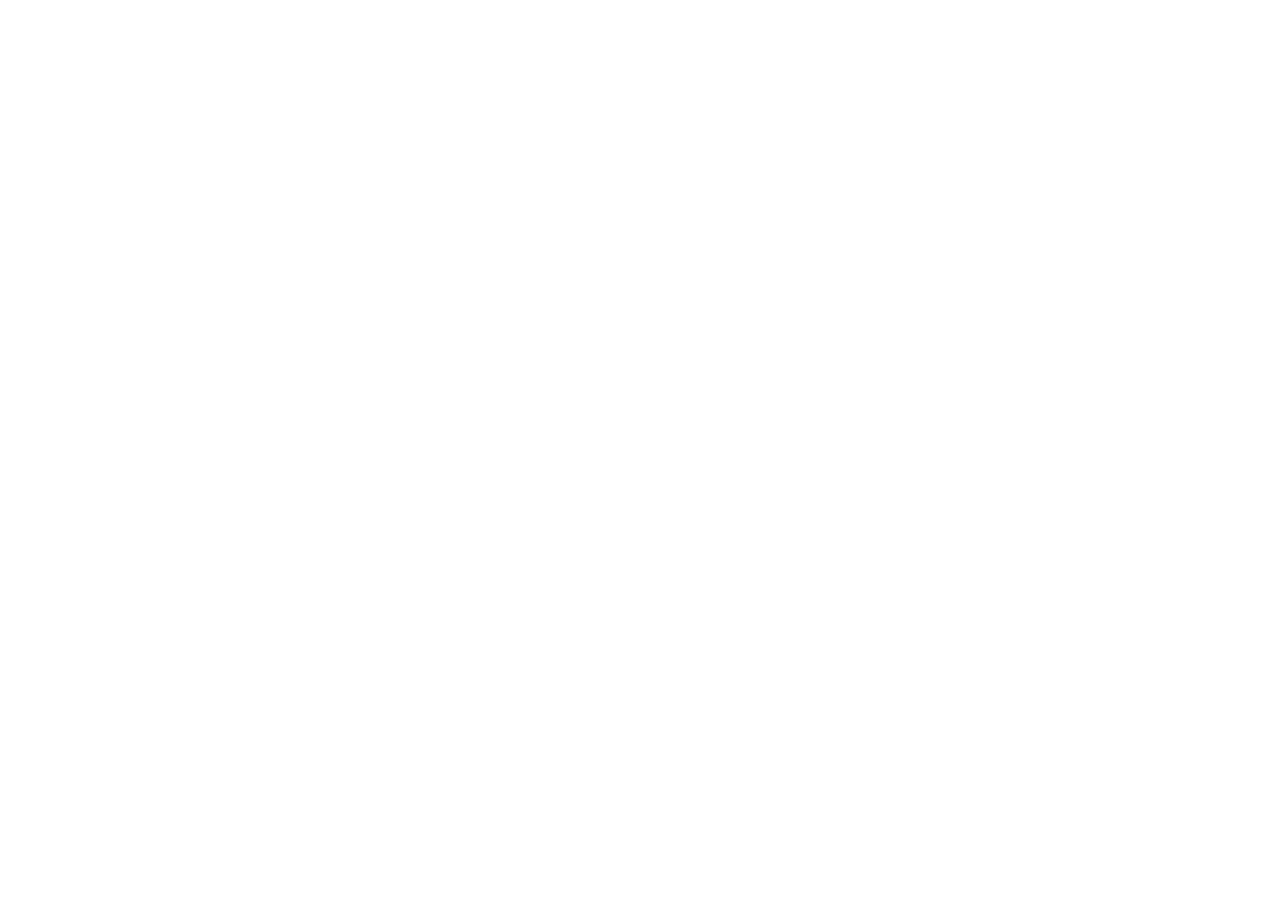
==== index.html @ bf4f5184 "config app" ====
<!DOCTYPE html>
<html lang="en">
<head>
  <meta charset="UTF-8">
  <meta name="viewport" content="width=device-width, initial-scale=1.0">
  <link rel="stylesheet" href="style.css">
  <title>@hover</title>
</head>
<body>

  <script src="script.js"></script>
</body>
</html>
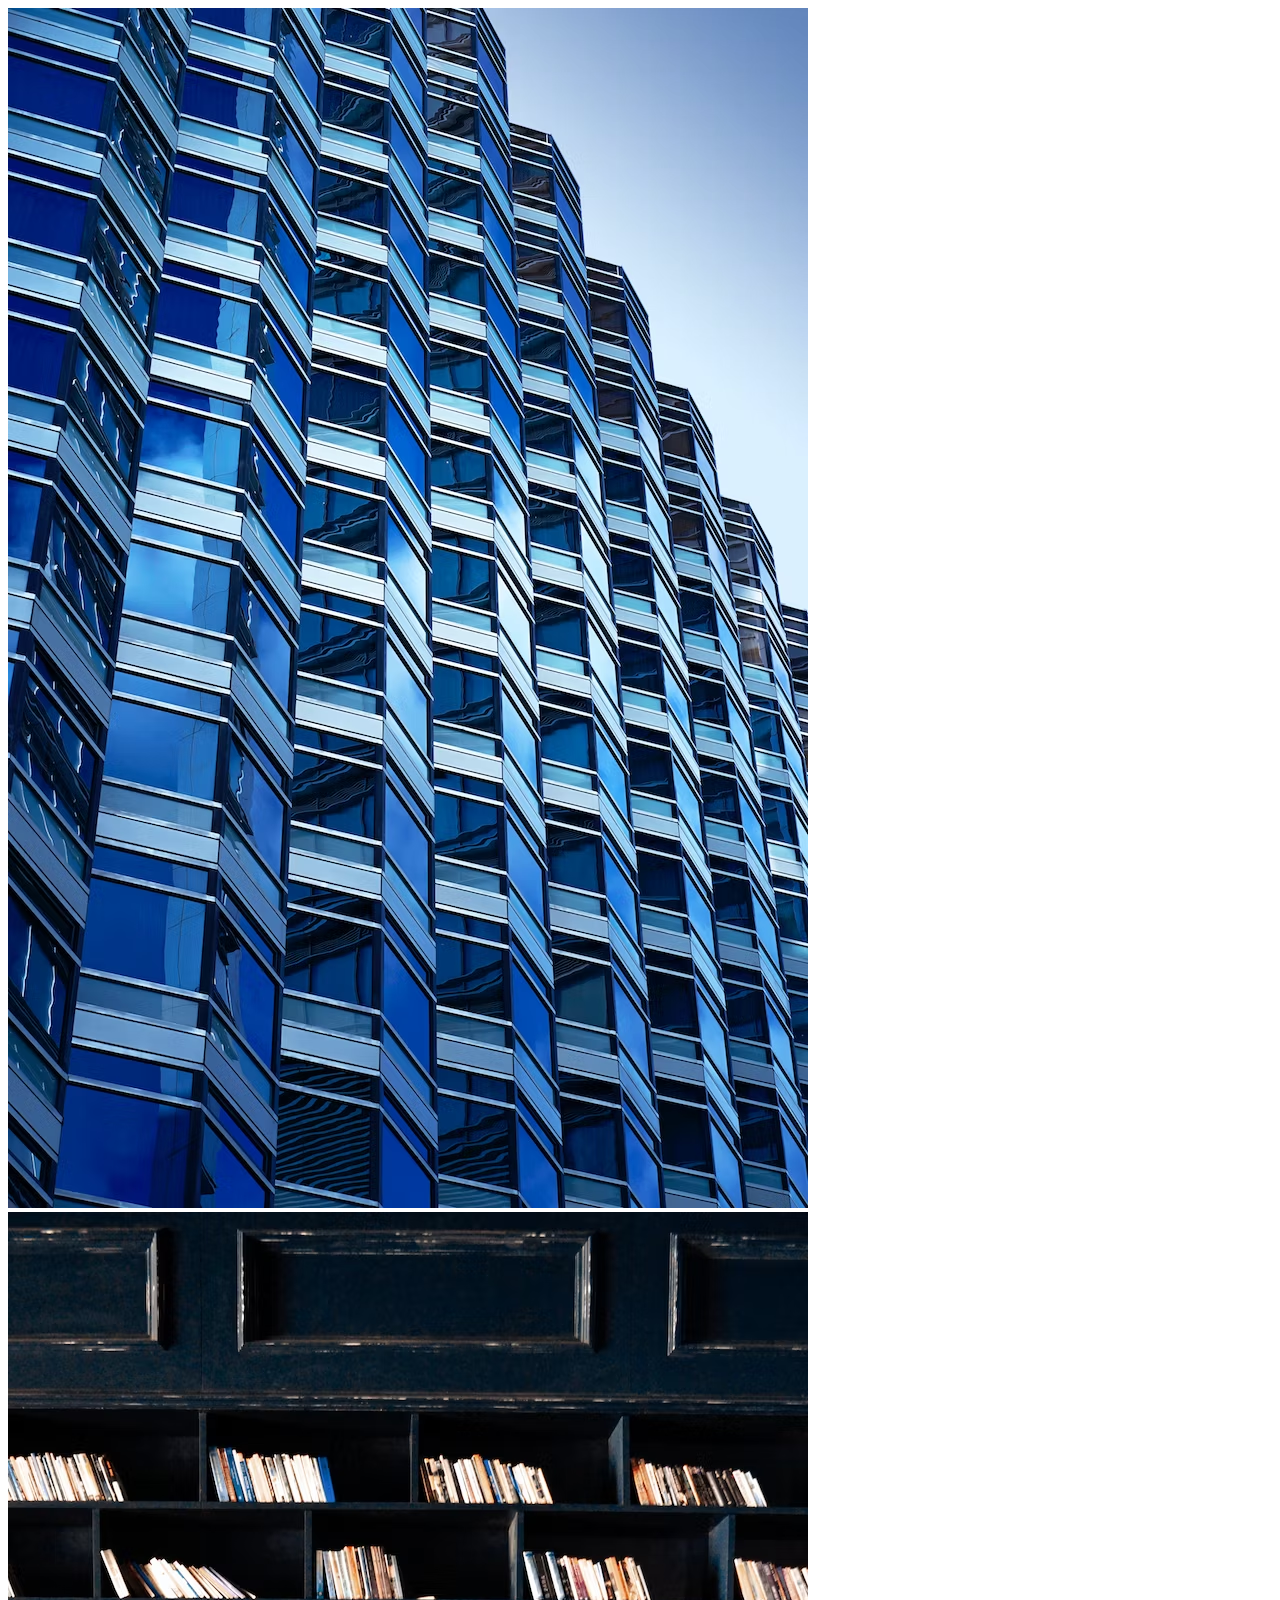
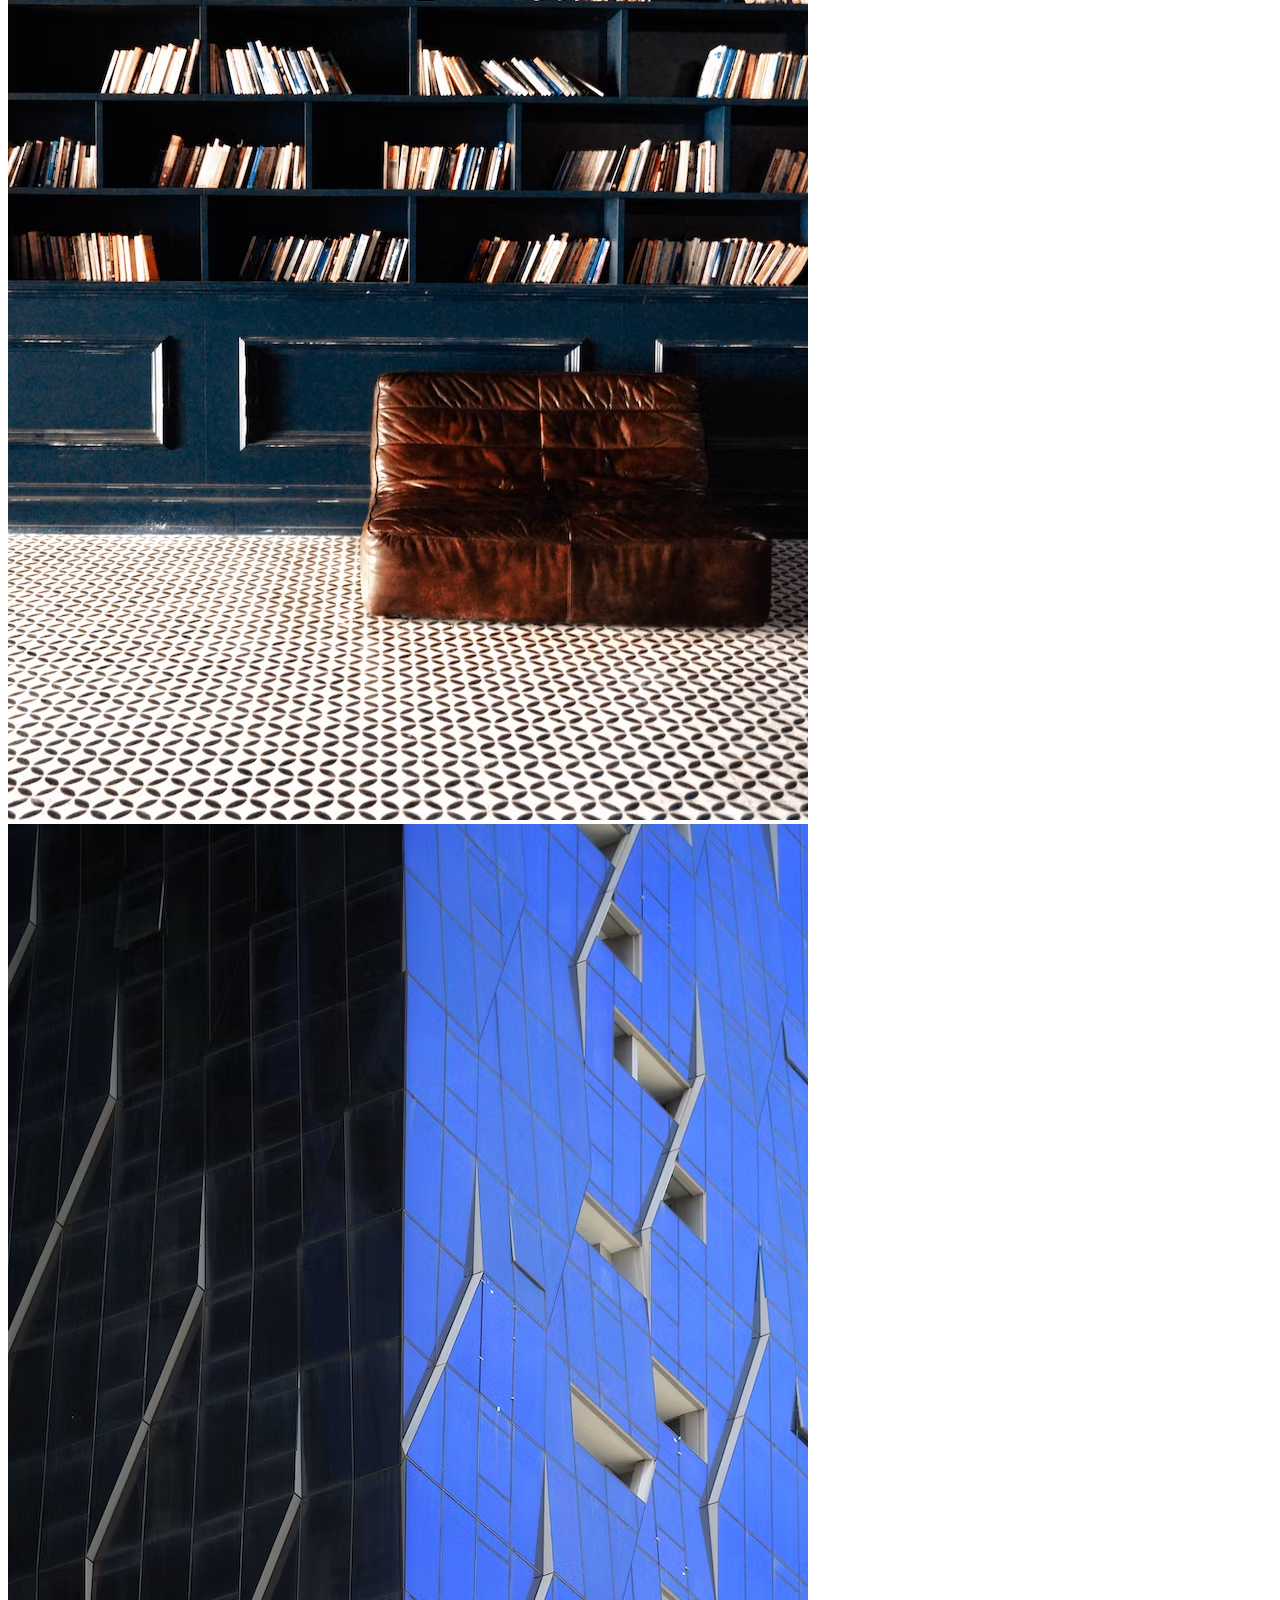
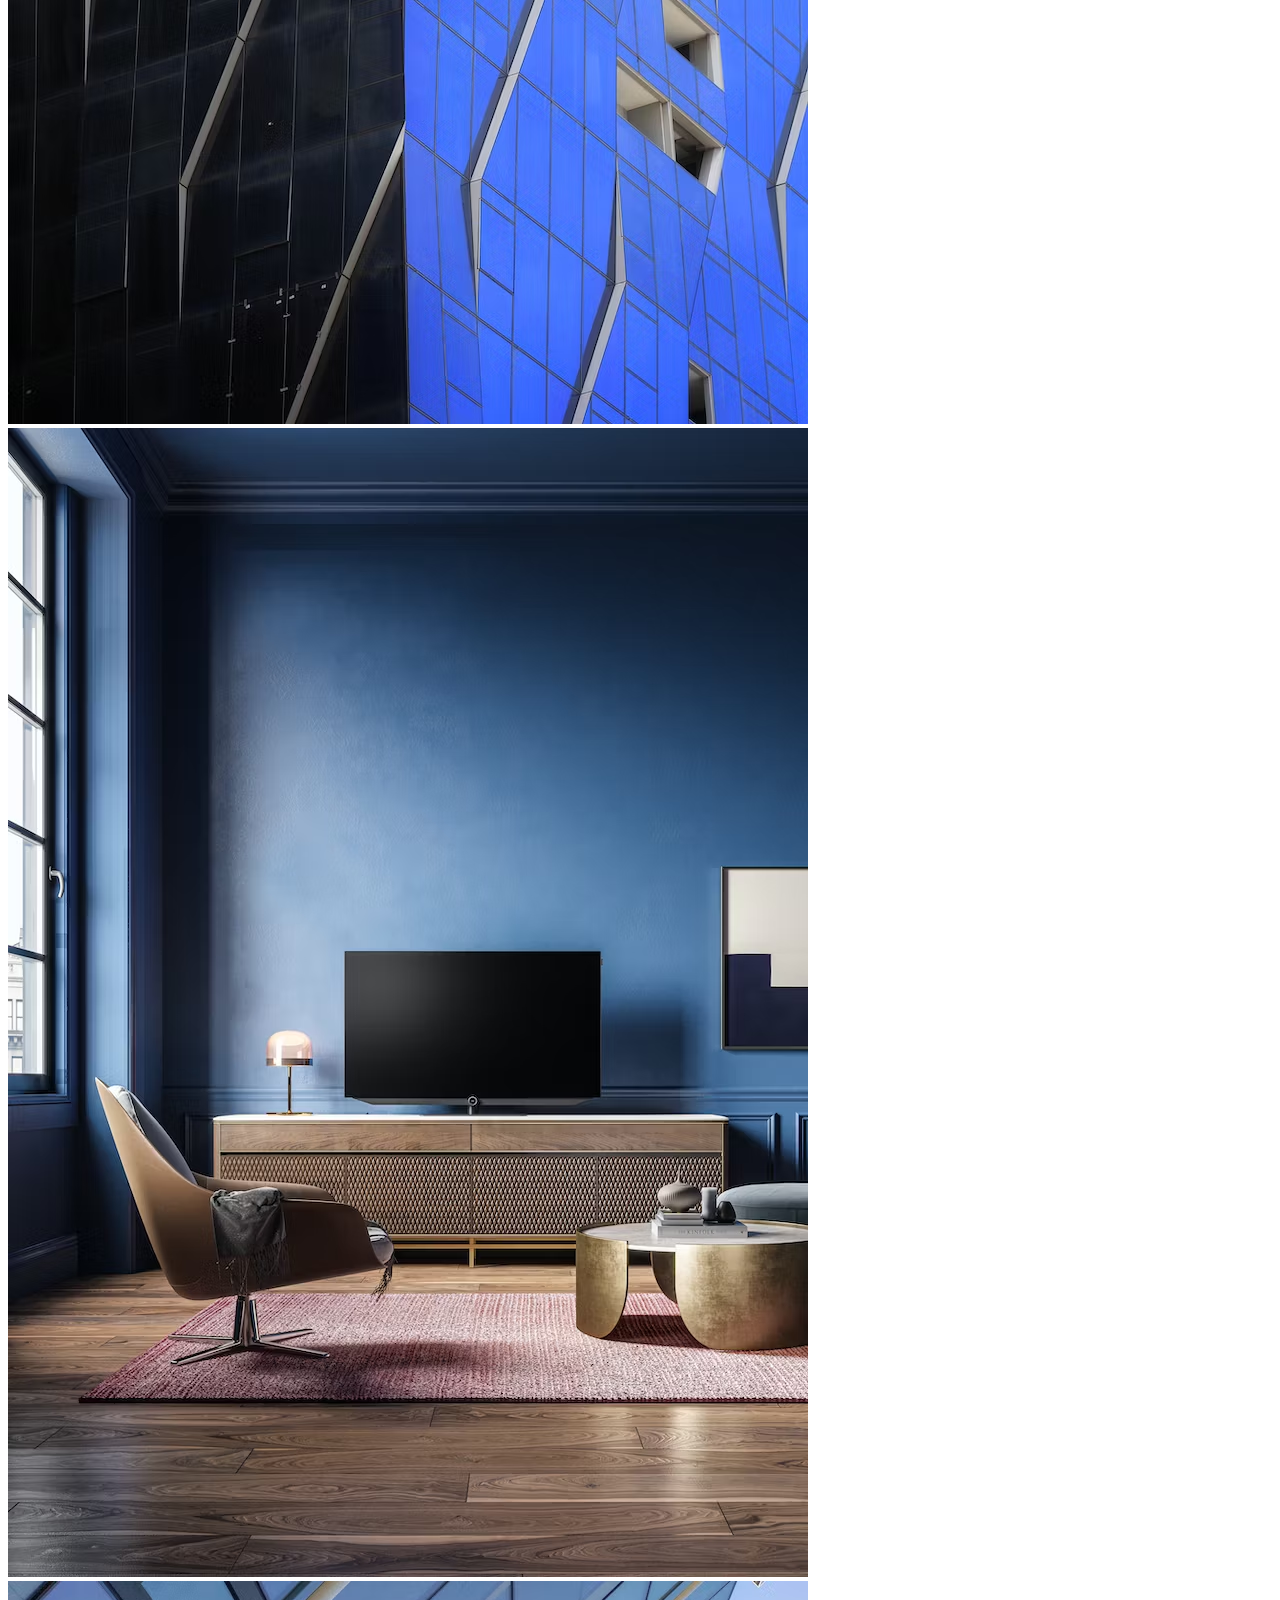
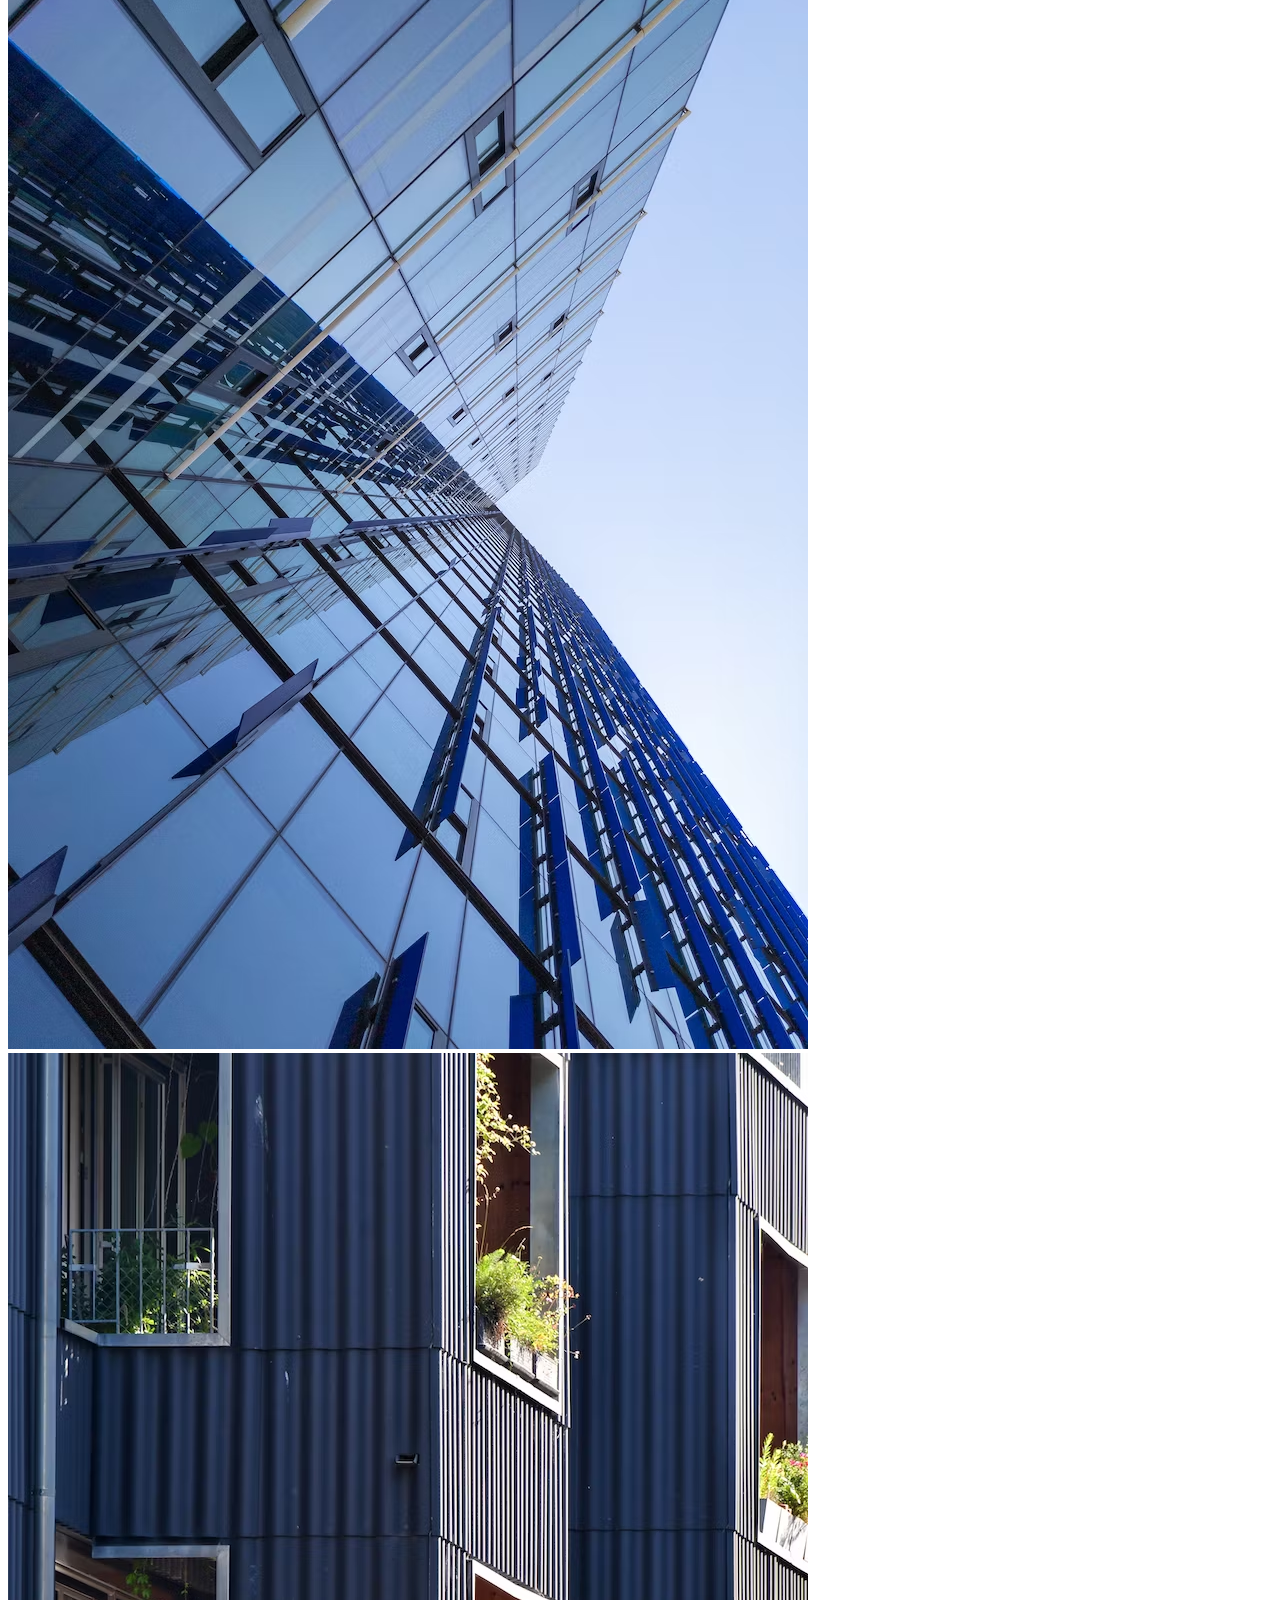
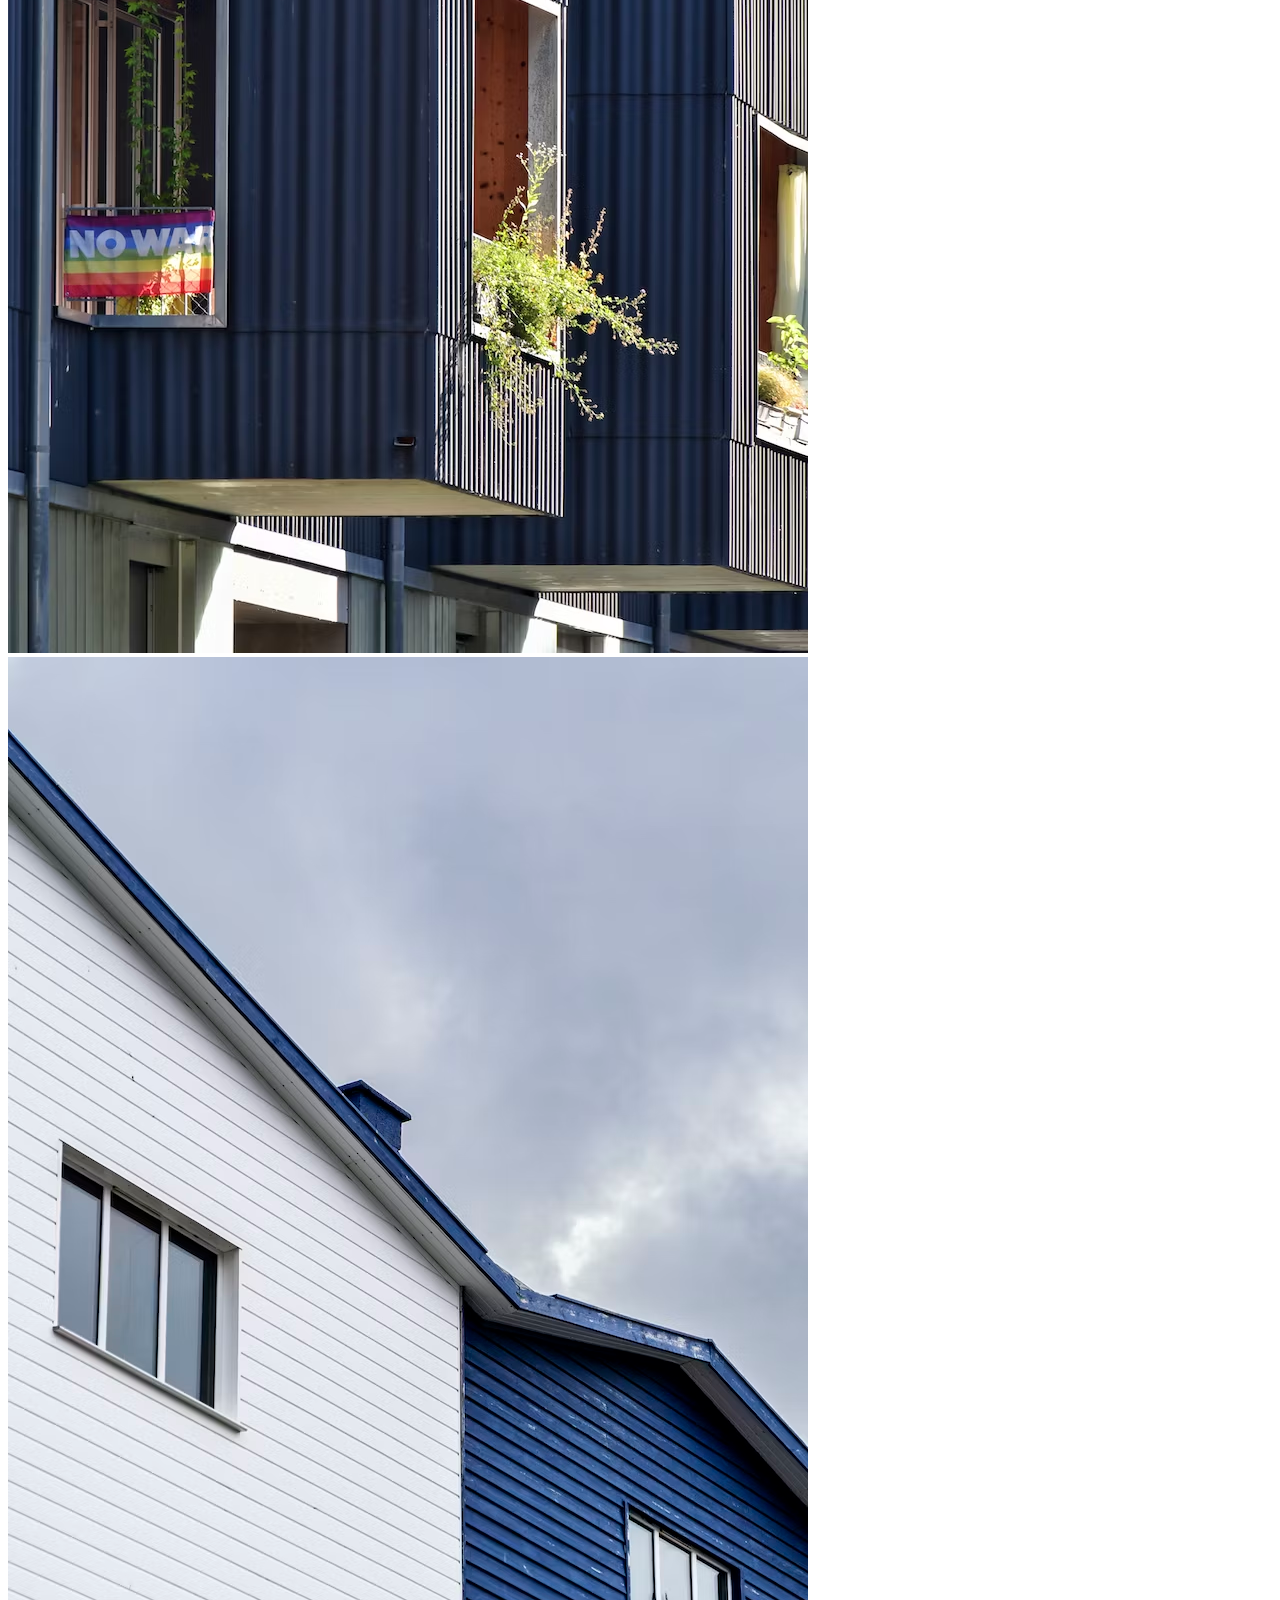
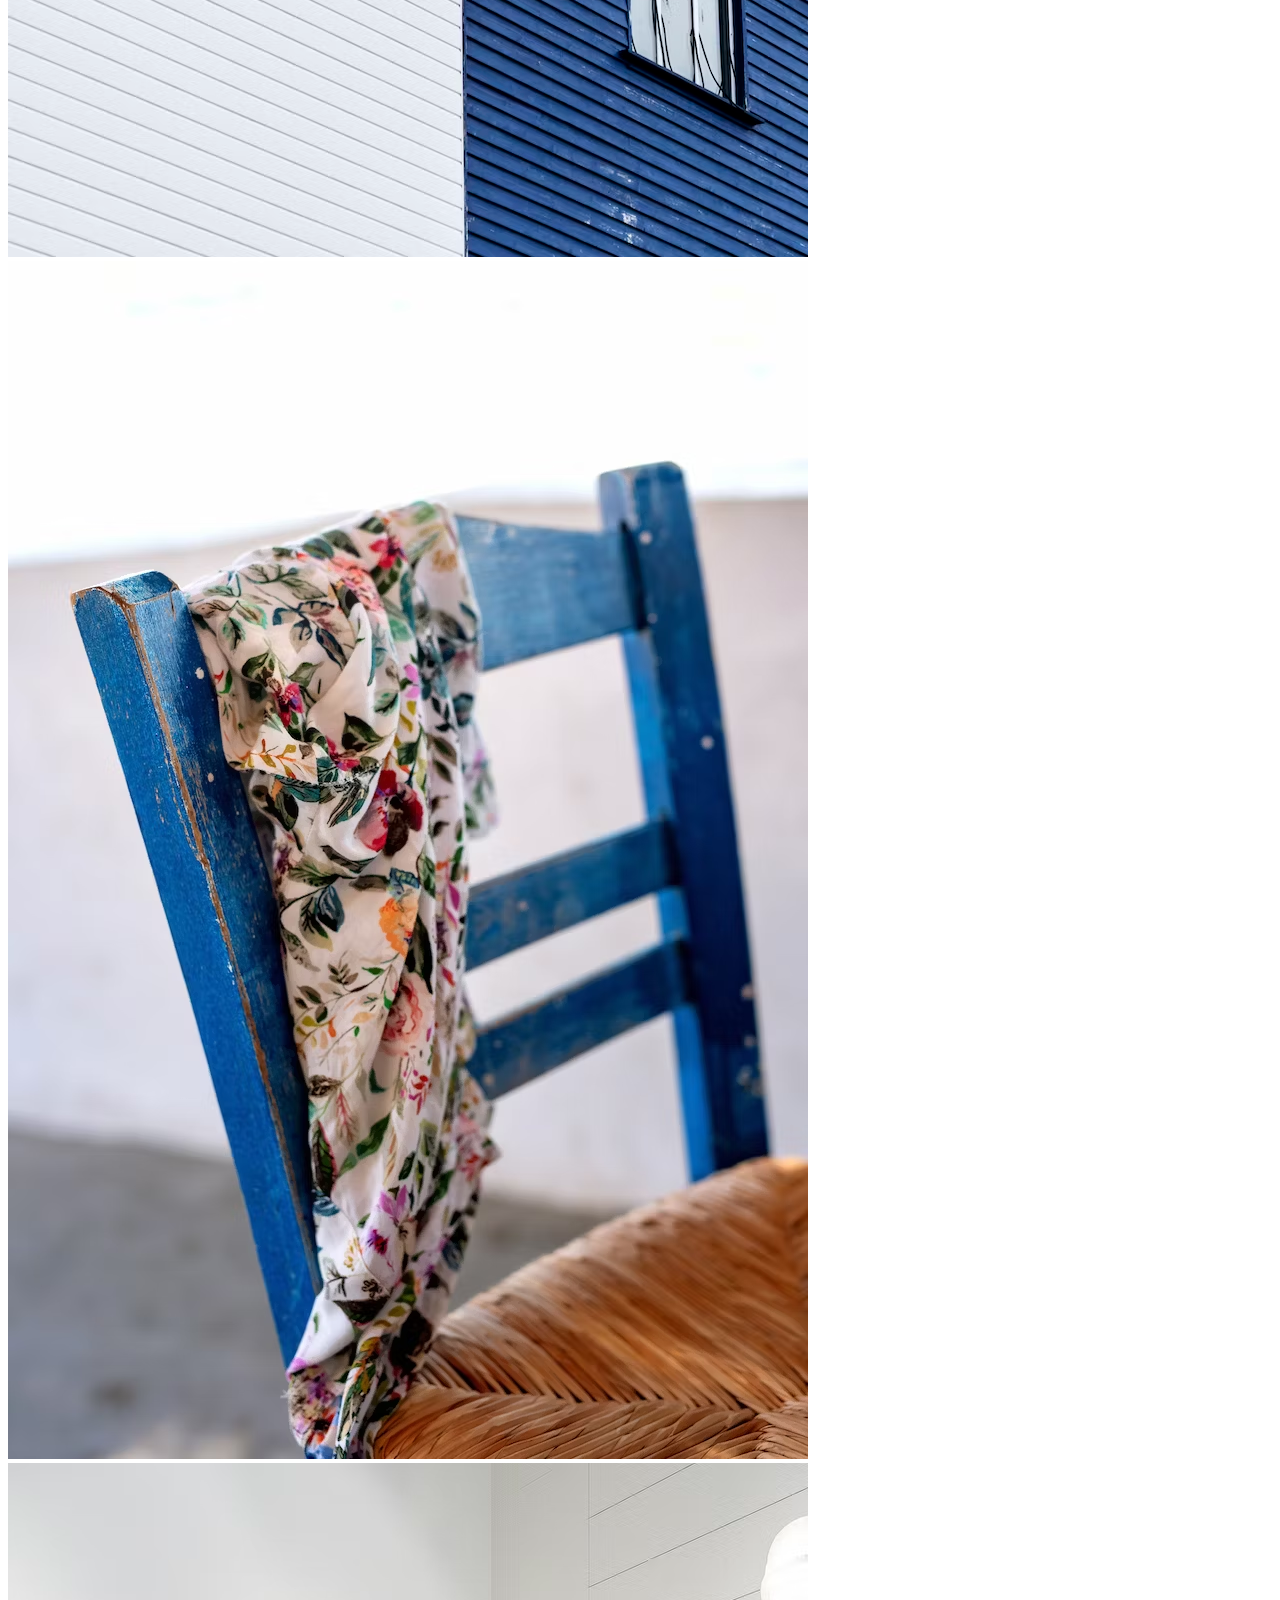
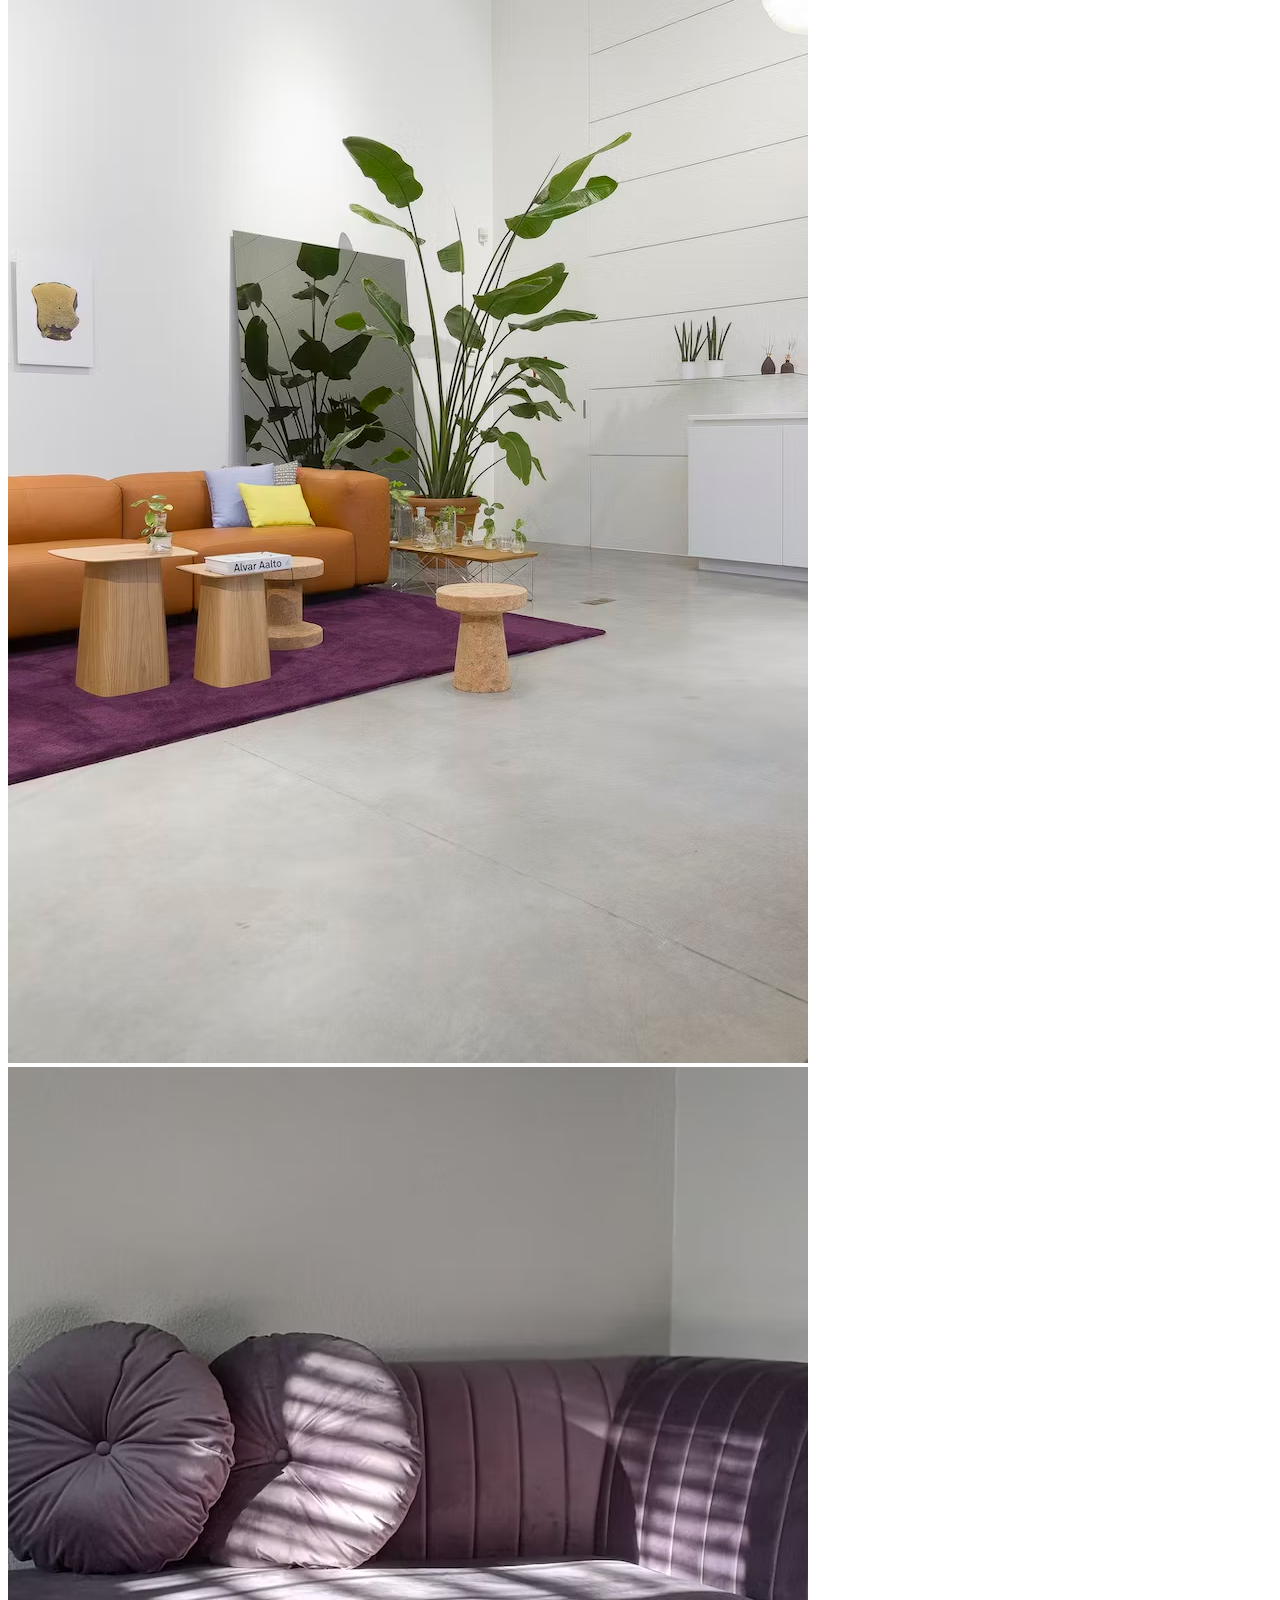
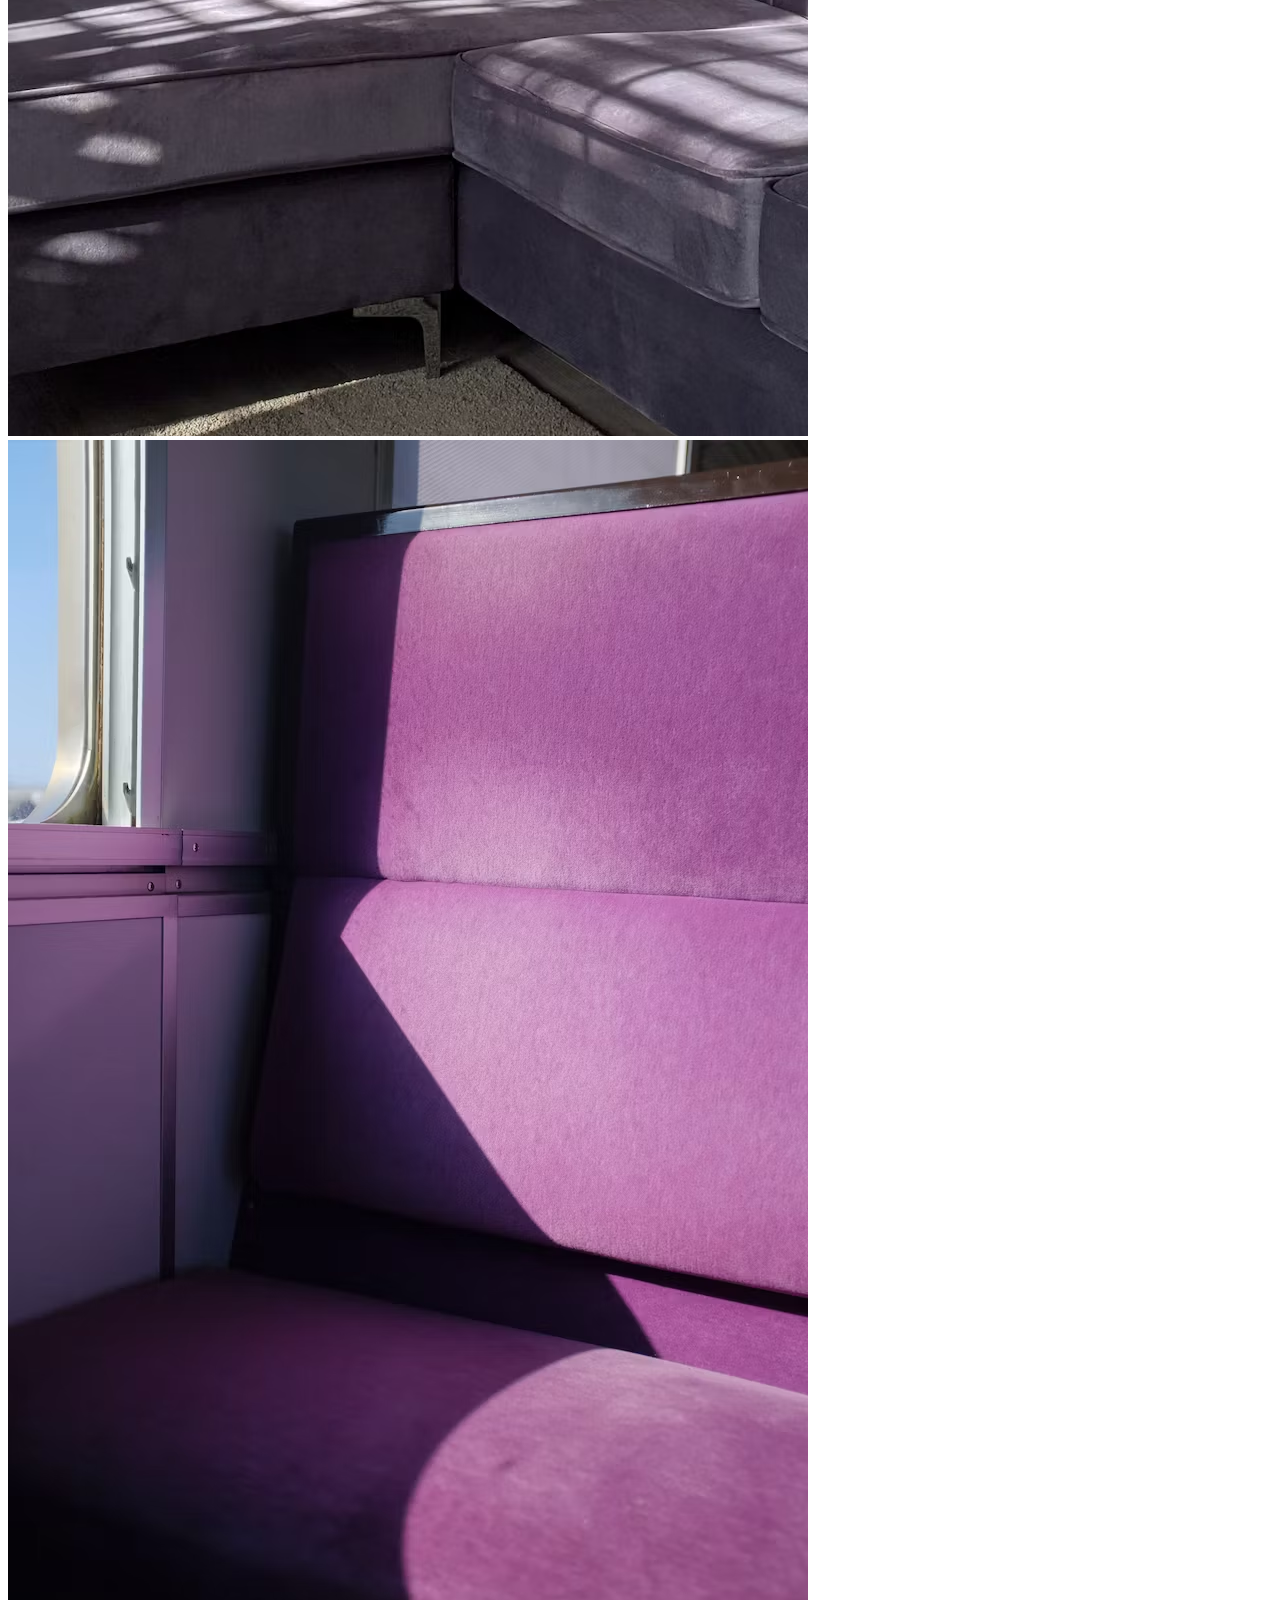
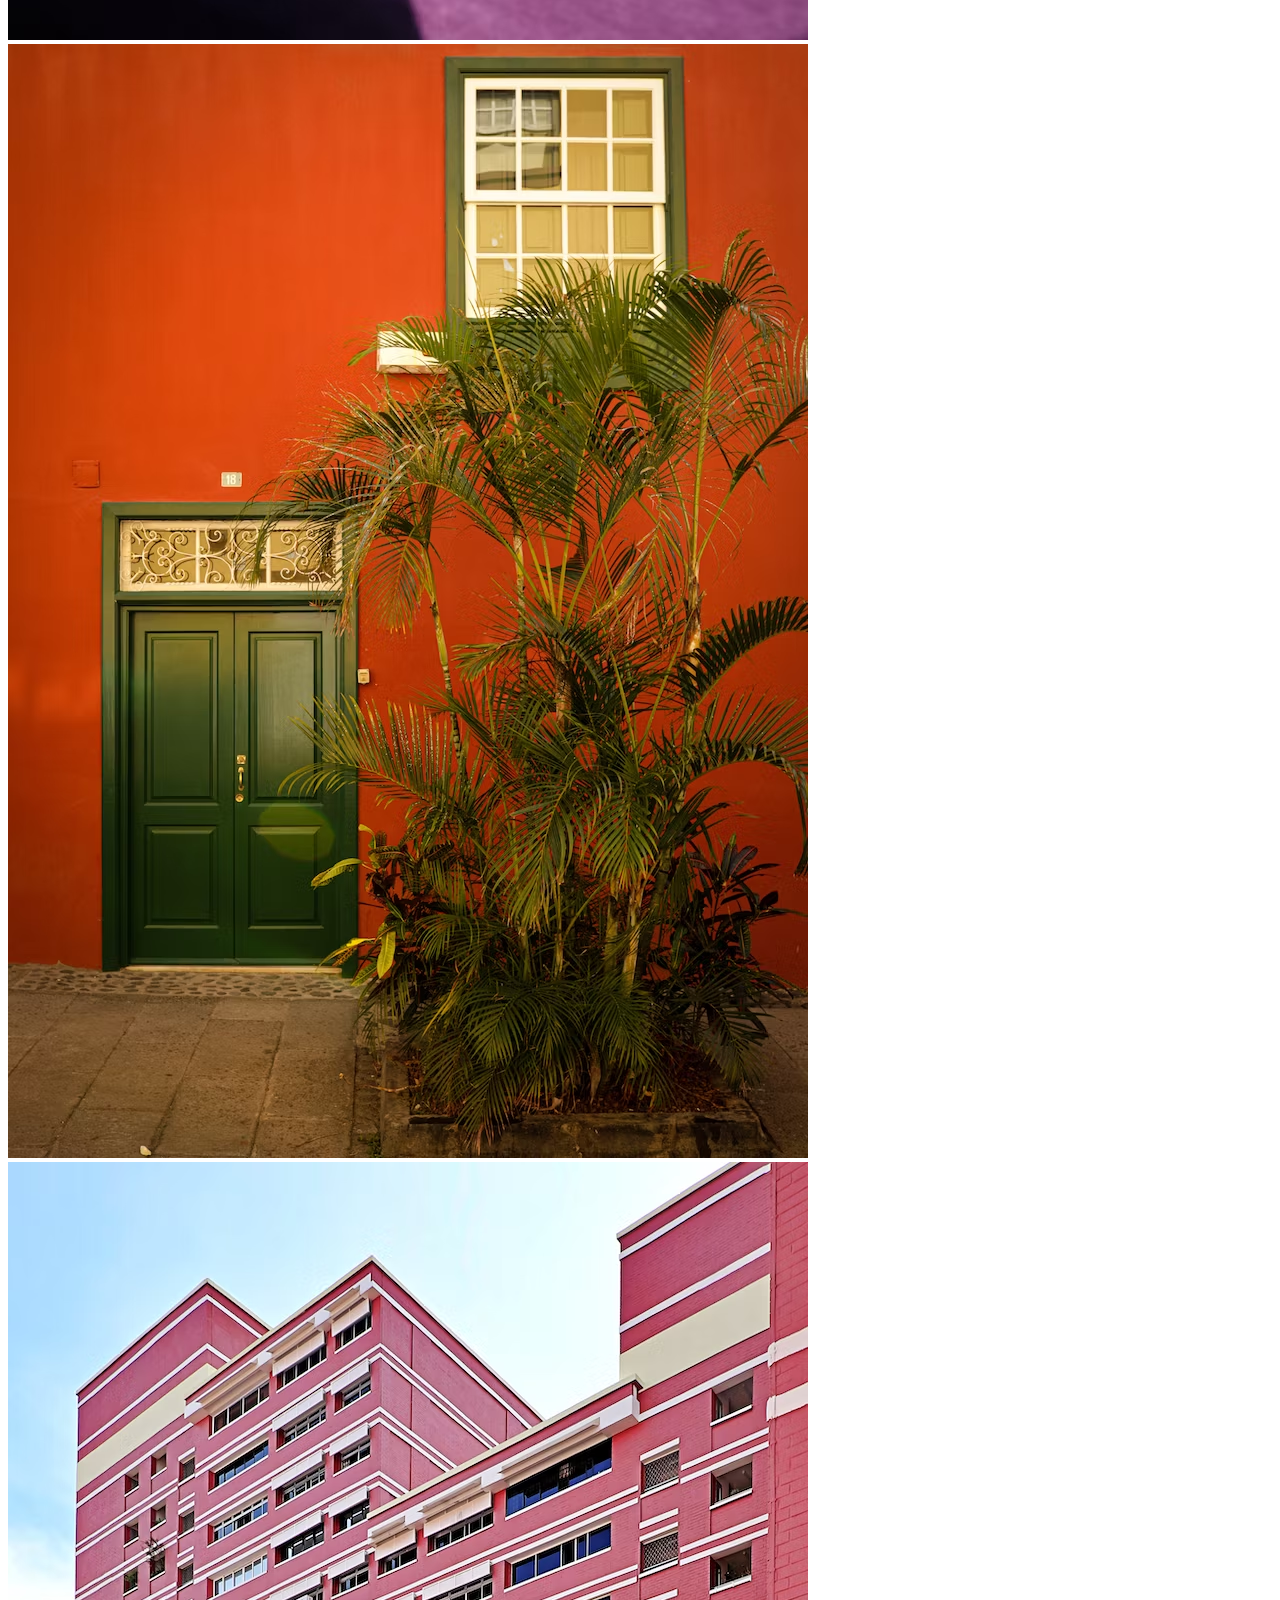
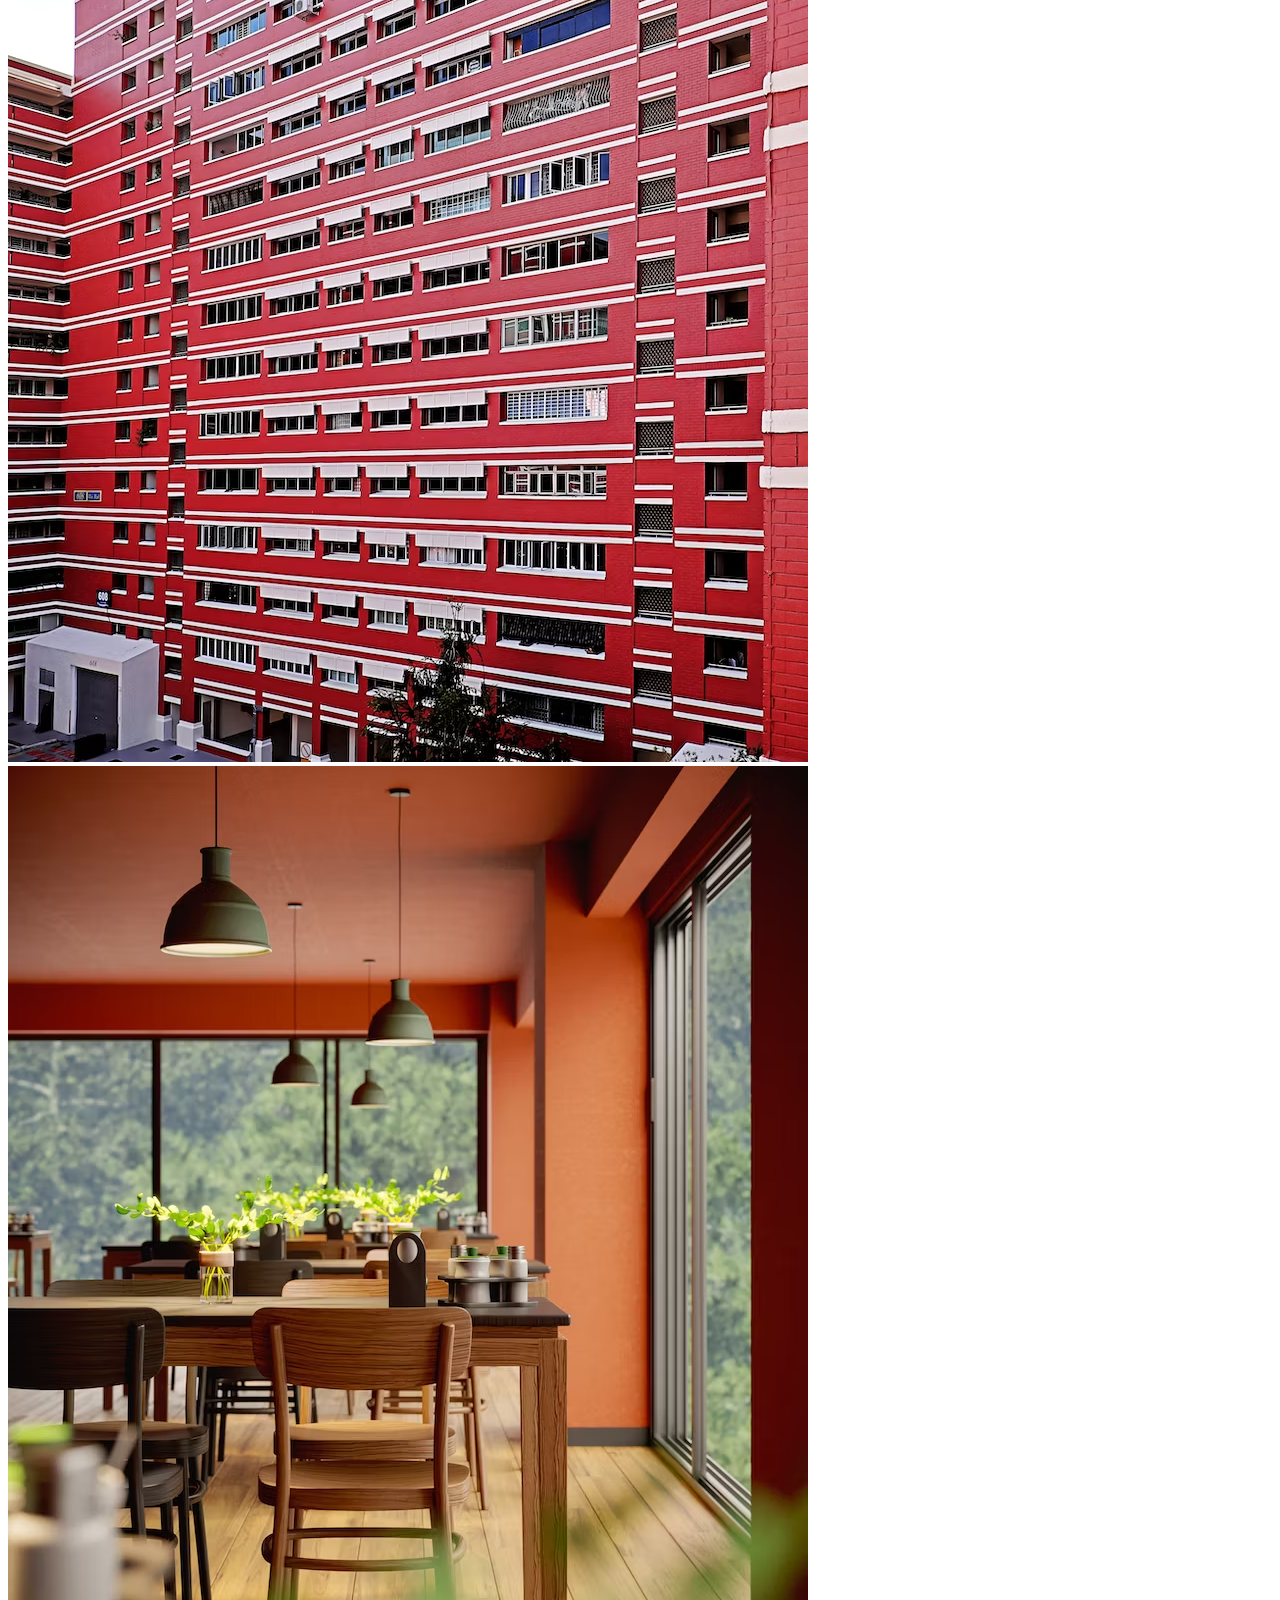
==== commit a6a834d7: "adding pictures" ====
--- a/index.html
+++ b/index.html
@@ -7,6 +7,69 @@
   <title>@hover</title>
 </head>
 <body>
+  <div class="container">
+    <div class="indicator"></div>
+    <div class="gallery">
+      <div class="gallery-item">
+        <img src="./images/img1.avif" alt="">
+      </div>
+      <div class="gallery-item">
+        <img src="./images/img2.avif" alt="">
+      </div>
+      <div class="gallery-item">
+        <img src="./images/img3.avif" alt="">
+      </div>
+      <div class="gallery-item">
+        <img src="./images/img4.avif" alt="">
+      </div>
+      <div class="gallery-item">
+        <img src="./images/img5.avif" alt="">
+      </div>
+      <div class="gallery-item">
+        <img src="./images/img6.avif" alt="">
+      </div>
+      <div class="gallery-item">
+        <img src="./images/img7.avif" alt="">
+      </div>
+      <div class="gallery-item">
+        <img src="./images/img8.avif" alt="">
+      </div>
+      <div class="gallery-item">
+        <img src="./images/img9.avif" alt="">
+      </div>
+      <div class="gallery-item">
+        <img src="./images/img10.avif" alt="">
+      </div>
+      <div class="gallery-item">
+        <img src="./images/img11.avif" alt="">
+      </div>
+      <div class="gallery-item">
+        <img src="./images/img12.avif" alt="">
+      </div>
+      <div class="gallery-item">
+        <img src="./images/img13.avif" alt="">
+      </div>
+      <div class="gallery-item">
+        <img src="./images/img14.avif" alt="">
+      </div>
+      <div class="gallery-item">
+        <img src="./images/img15.avif" alt="">
+      </div>
+      <div class="gallery-item">
+        <img src="./images/img16.avif" alt="">
+      </div>
+      <div class="gallery-item">
+        <img src="./images/img17.avif" alt="">
+      </div>
+      <div class="gallery-item">
+        <img src="./images/img18.avif" alt="">
+      </div>
+      <div class="gallery-item">
+        <img src="./images/img19.avif" alt="">
+      </div>
+
+    </div>
+  </div>
 
   <script src="script.js"></script>
 </body>
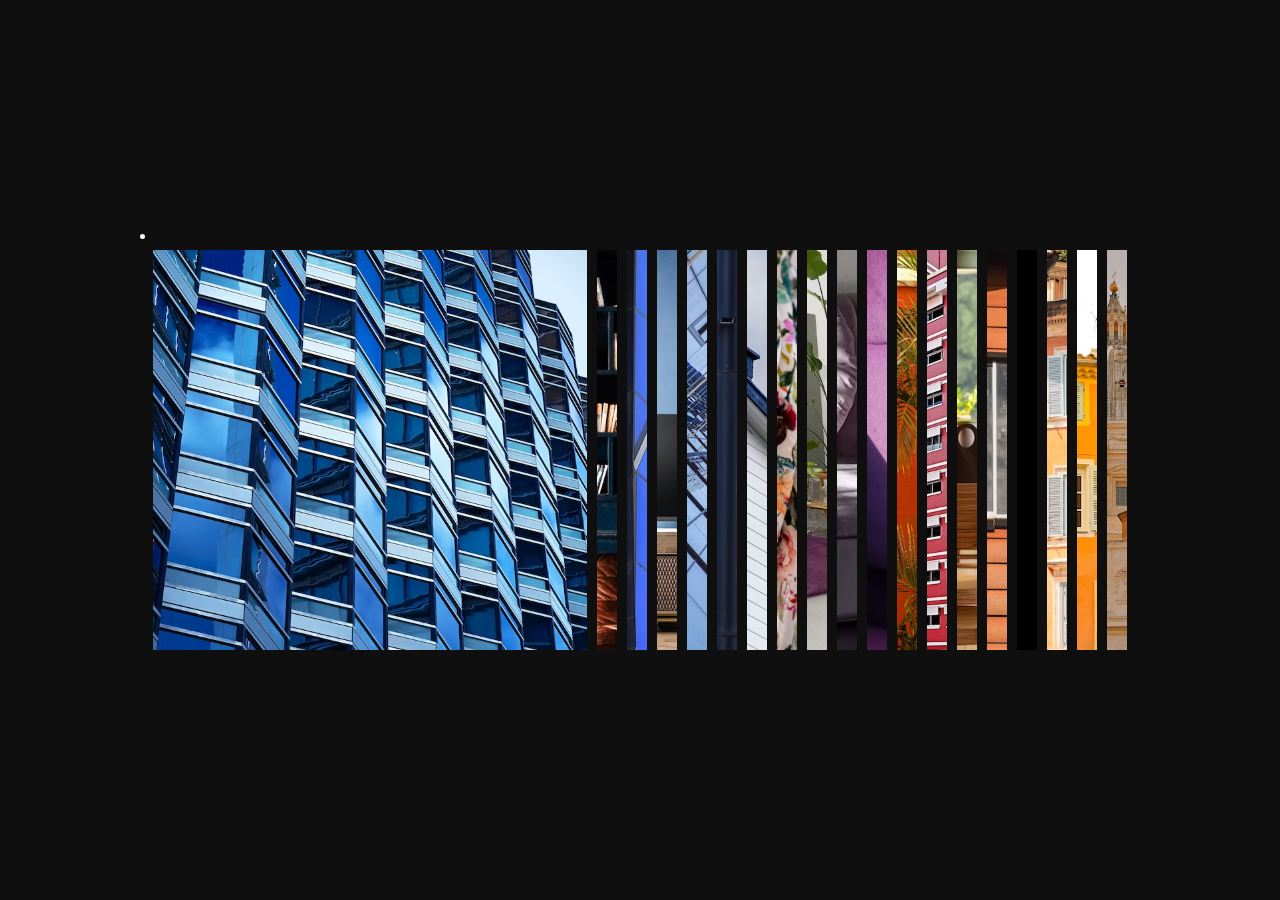
==== commit 6130b633: "javascript hover effect + cursor" ====
--- a/index.html
+++ b/index.html
@@ -1,76 +1,75 @@
 <!DOCTYPE html>
 <html lang="en">
-<head>
-  <meta charset="UTF-8">
-  <meta name="viewport" content="width=device-width, initial-scale=1.0">
-  <link rel="stylesheet" href="style.css">
-  <title>@hover</title>
-</head>
-<body>
-  <div class="container">
-    <div class="indicator"></div>
-    <div class="gallery">
-      <div class="gallery-item">
-        <img src="./images/img1.avif" alt="">
+  <head>
+    <meta charset="UTF-8" />
+    <meta name="viewport" content="width=device-width, initial-scale=1.0" />
+    <link rel="stylesheet" href="style.css" />
+    <title>@hover</title>
+  </head>
+  <body>
+    <div class="container">
+      <div class="indicator"></div>
+      <div class="gallery">
+        <div class="gallery-item">
+          <img src="./images/img1.avif" alt="" />
+        </div>
+        <div class="gallery-item">
+          <img src="./images/img2.avif" alt="" />
+        </div>
+        <div class="gallery-item">
+          <img src="./images/img3.avif" alt="" />
+        </div>
+        <div class="gallery-item">
+          <img src="./images/img4.avif" alt="" />
+        </div>
+        <div class="gallery-item">
+          <img src="./images/img5.avif" alt="" />
+        </div>
+        <div class="gallery-item">
+          <img src="./images/img6.avif" alt="" />
+        </div>
+        <div class="gallery-item">
+          <img src="./images/img7.avif" alt="" />
+        </div>
+        <div class="gallery-item">
+          <img src="./images/img8.avif" alt="" />
+        </div>
+        <div class="gallery-item">
+          <img src="./images/img9.avif" alt="" />
+        </div>
+        <div class="gallery-item">
+          <img src="./images/img10.avif" alt="" />
+        </div>
+        <div class="gallery-item">
+          <img src="./images/img11.avif" alt="" />
+        </div>
+        <div class="gallery-item">
+          <img src="./images/img12.avif" alt="" />
+        </div>
+        <div class="gallery-item">
+          <img src="./images/img13.avif" alt="" />
+        </div>
+        <div class="gallery-item">
+          <img src="./images/img14.avif" alt="" />
+        </div>
+        <div class="gallery-item">
+          <img src="./images/img15.avif" alt="" />
+        </div>
+        <div class="gallery-item">
+          <img src="./images/img16.avif" alt="" />
+        </div>
+        <div class="gallery-item">
+          <img src="./images/img17.avif" alt="" />
+        </div>
+        <div class="gallery-item">
+          <img src="./images/img18.avif" alt="" />
+        </div>
+        <div class="gallery-item">
+          <img src="./images/img19.avif" alt="" />
+        </div>
       </div>
-      <div class="gallery-item">
-        <img src="./images/img2.avif" alt="">
-      </div>
-      <div class="gallery-item">
-        <img src="./images/img3.avif" alt="">
-      </div>
-      <div class="gallery-item">
-        <img src="./images/img4.avif" alt="">
-      </div>
-      <div class="gallery-item">
-        <img src="./images/img5.avif" alt="">
-      </div>
-      <div class="gallery-item">
-        <img src="./images/img6.avif" alt="">
-      </div>
-      <div class="gallery-item">
-        <img src="./images/img7.avif" alt="">
-      </div>
-      <div class="gallery-item">
-        <img src="./images/img8.avif" alt="">
-      </div>
-      <div class="gallery-item">
-        <img src="./images/img9.avif" alt="">
-      </div>
-      <div class="gallery-item">
-        <img src="./images/img10.avif" alt="">
-      </div>
-      <div class="gallery-item">
-        <img src="./images/img11.avif" alt="">
-      </div>
-      <div class="gallery-item">
-        <img src="./images/img12.avif" alt="">
-      </div>
-      <div class="gallery-item">
-        <img src="./images/img13.avif" alt="">
-      </div>
-      <div class="gallery-item">
-        <img src="./images/img14.avif" alt="">
-      </div>
-      <div class="gallery-item">
-        <img src="./images/img15.avif" alt="">
-      </div>
-      <div class="gallery-item">
-        <img src="./images/img16.avif" alt="">
-      </div>
-      <div class="gallery-item">
-        <img src="./images/img17.avif" alt="">
-      </div>
-      <div class="gallery-item">
-        <img src="./images/img18.avif" alt="">
-      </div>
-      <div class="gallery-item">
-        <img src="./images/img19.avif" alt="">
-      </div>
+    </div>
 
-    </div>
-  </div>
-
-  <script src="script.js"></script>
-</body>
+    <script src="./script.js"></script>
+  </body>
 </html>
--- a/style.css
+++ b/style.css
@@ -0,0 +1,63 @@
+* {
+  margin: 0;
+  padding: 0;
+  box-sizing: border-box;
+}
+
+html,
+body {
+  width: 100vw;
+  height: 100vh;
+  overflow: hidden;
+  background: #0f0f0f;
+}
+
+.container {
+  position: absolute;
+  top: 50%;
+  left: 50%;
+  transform: translate(-50%, -50%);
+  transform-origin: center;
+  width: 1000px;
+  margin: 0 auto 2em auto;
+  padding: 1em 0.5em;
+  display: flex;
+  justify-content: center;
+}
+
+.indicator {
+  position: absolute;
+  top: 0;
+  left: 0;
+  width: 5px;
+  height: 5px;
+  background: #fff;
+  border-radius: 100%;
+  transition: all 1s cubic-bezier(0.075, 0.82, 0.165, 1);
+}
+
+.gallery {
+  display: flex;
+  justify-content: space-around;
+  width: 100%;
+  overflow: hidden;
+}
+
+.gallery-item {
+  display: flex;
+  justify-content: center;
+  align-items: center;
+  flex: 0 1 20px;
+  height: 400px;
+  margin: 0 5px;
+  background: #000;
+  overflow: hidden;
+  transition: flex 1s cubic-bezier(0.075, 0.82, 0.165, 1);
+}
+
+.gallery-item img {
+  width: 400px;
+  height: 100%;
+  object-fit: contain;
+  transform: scale(2);
+}
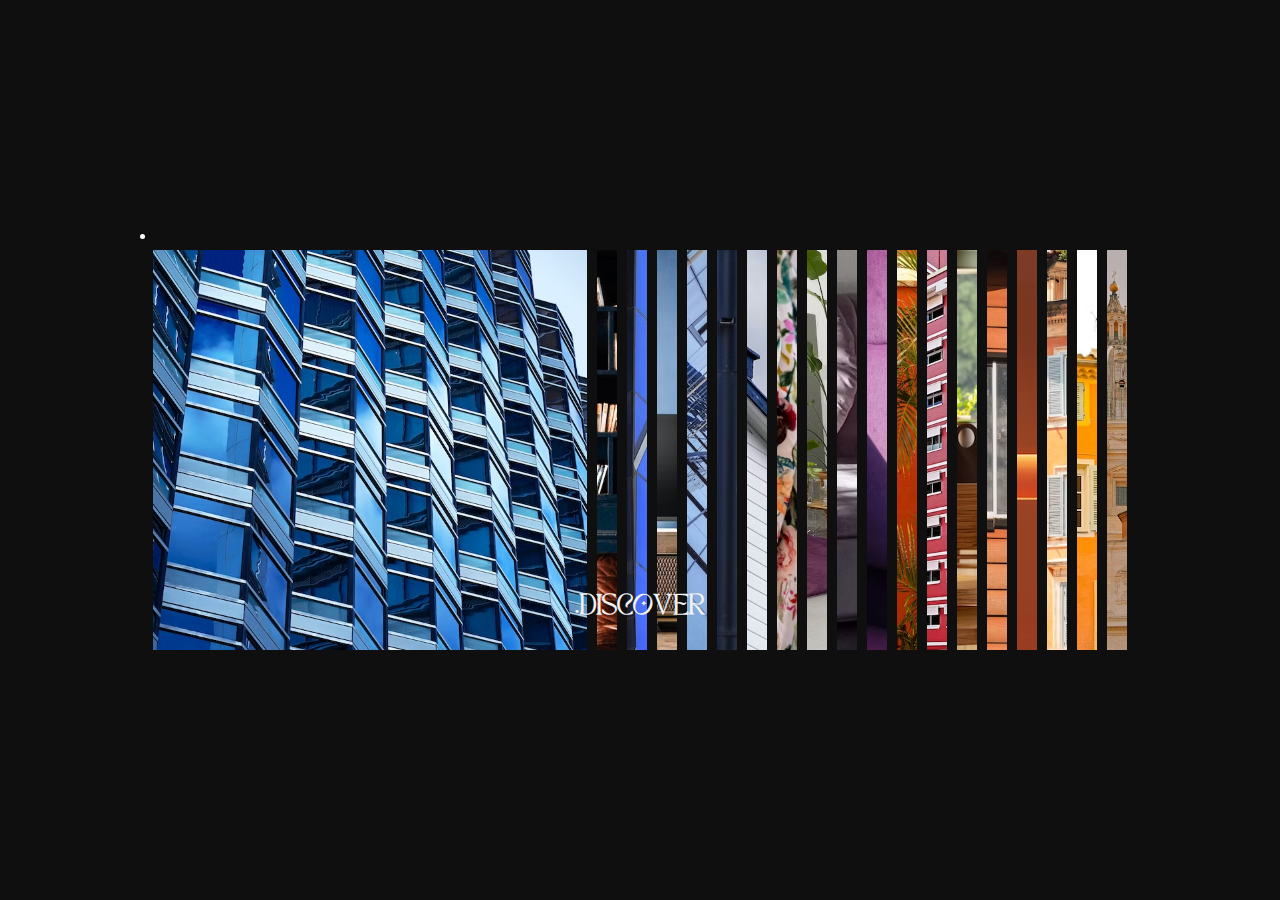
==== commit 8033d4be: "update" ====
--- a/index.html
+++ b/index.html
@@ -69,7 +69,9 @@
         </div>
       </div>
     </div>
-
+    <div class="centered-link">
+      <button><a href="index-circular.html">.discover</a></button>
+    </div>
     <script src="./script.js"></script>
   </body>
 </html>
--- a/style.css
+++ b/style.css
@@ -61,3 +61,70 @@
   object-fit: contain;
   transform: scale(2);
 }
+
+.centered-link {
+  display: flex;
+  justify-content: center;
+  align-items: center;
+  margin-top: 46%;
+}
+
+.centered-link a {
+  text-decoration: none;
+  /* text-decoration-skip-ink: none;
+  text-decoration-thickness: 0.5px;
+  text-underline-offset: 4px; */
+  color: #f1f1f1;
+  font-family: "Mitera";
+  font-size: 1em;
+}
+
+@font-face {
+  font-family: "Brier";
+  src: url("fonts/7\ Brier/Brier-Regular.otf");
+}
+
+@font-face {
+  font-family: "Mitera";
+  src: url("fonts/25\ Mitera/Mitera Regular.otf");
+}
+
+button {
+  font-size: 18px;
+  color: #e1e1e1;
+  font-family: inherit;
+  font-weight: 800;
+  cursor: pointer;
+  position: relative;
+  border: none;
+  background: none;
+  text-transform: uppercase;
+  transition-timing-function: cubic-bezier(0.25, 0.8, 0.25, 1);
+  transition-duration: 400ms;
+  transition-property: color;
+}
+
+button:focus,
+button:hover {
+  color: #fff;
+}
+
+button:focus:after,
+button:hover:after {
+  width: 100%;
+  left: 0%;
+}
+
+button:after {
+  content: "";
+  pointer-events: none;
+  bottom: -2px;
+  left: 50%;
+  position: absolute;
+  width: 0%;
+  height: 1px;
+  background-color: #fff;
+  transition-timing-function: cubic-bezier(0.25, 0.8, 0.25, 1);
+  transition-duration: 400ms;
+  transition-property: width, left;
+}
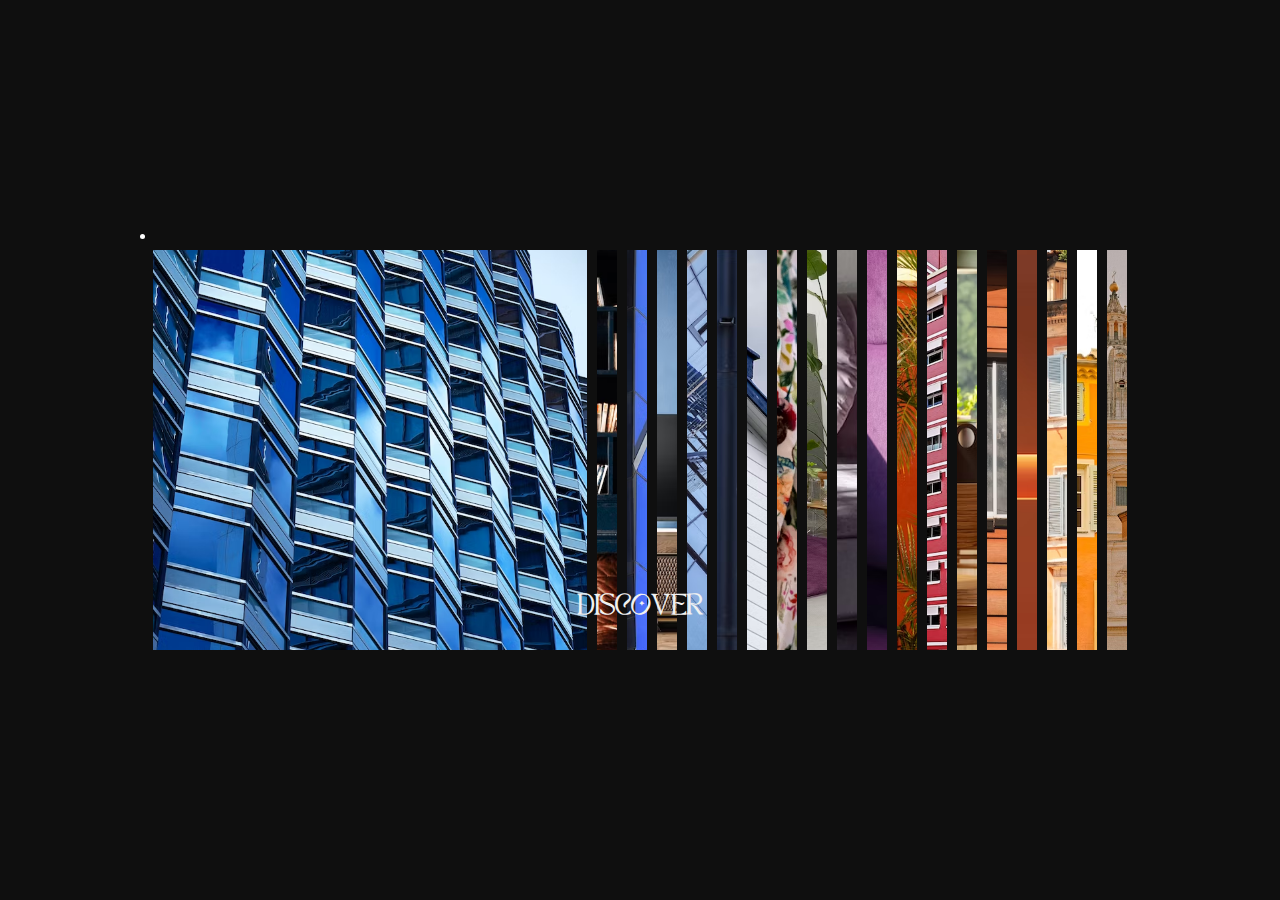
==== commit 363d77ad: "update a href" ====
--- a/index.html
+++ b/index.html
@@ -70,7 +70,7 @@
       </div>
     </div>
     <div class="centered-link">
-      <button><a href="index-circular.html">.discover</a></button>
+      <button><a href="index-circular.html">discover</a></button>
     </div>
     <script src="./script.js"></script>
   </body>
--- a/style.css
+++ b/style.css
@@ -1,3 +1,12 @@
+@font-face {
+  font-family: "Brier";
+  src: url("fonts/7\ Brier/Brier-Regular.otf");
+}
+
+@font-face {
+  font-family: "Mitera";
+  src: url("fonts/25\ Mitera/Mitera Regular.otf");
+}
 * {
   margin: 0;
   padding: 0;
@@ -79,15 +88,6 @@
   font-size: 1em;
 }
 
-@font-face {
-  font-family: "Brier";
-  src: url("fonts/7\ Brier/Brier-Regular.otf");
-}
-
-@font-face {
-  font-family: "Mitera";
-  src: url("fonts/25\ Mitera/Mitera Regular.otf");
-}
 
 button {
   font-size: 18px;
